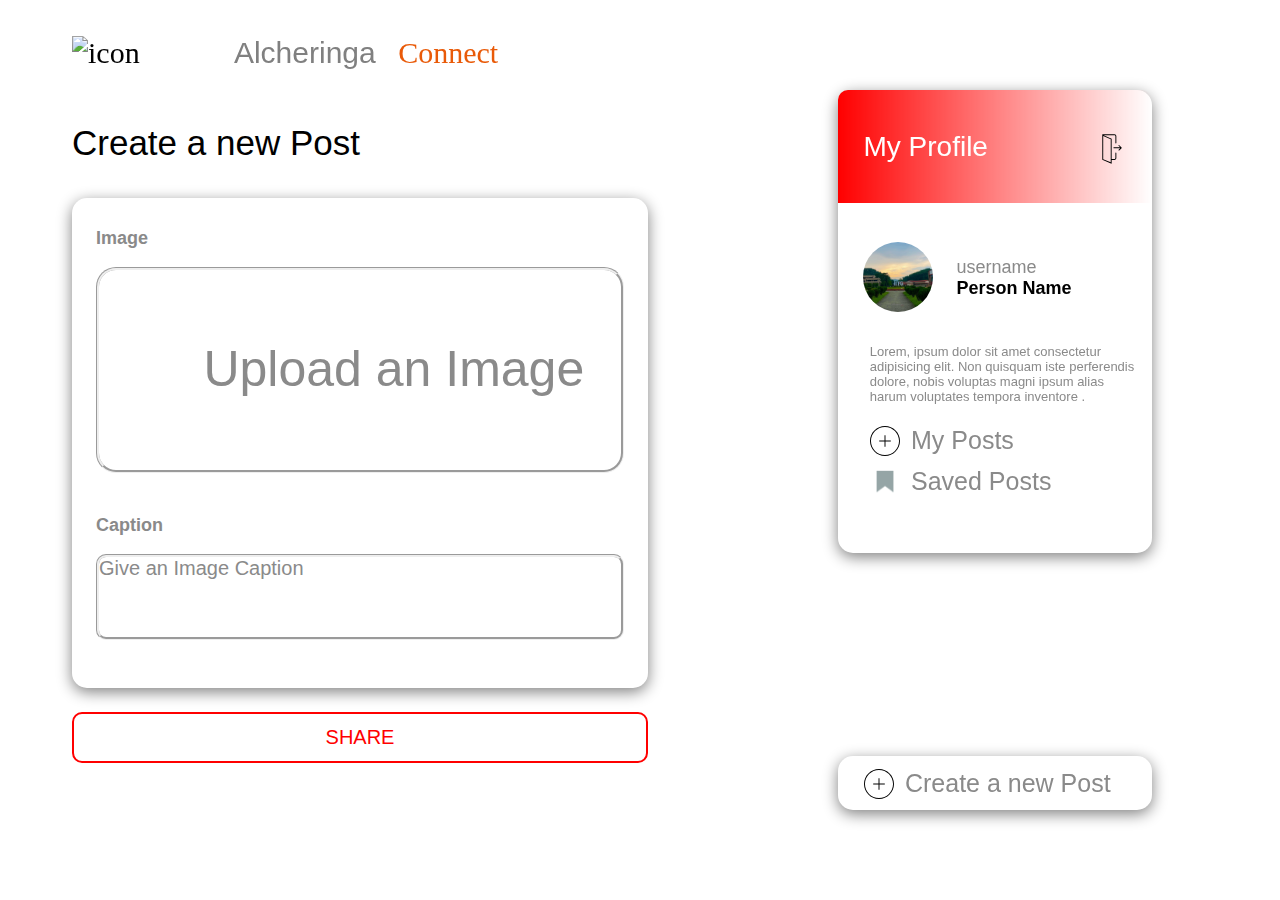
==== createpost.html @ d7d3c850 "project1 without JS" ====
<!DOCTYPE html>
<html lang="en">
<head>
    <meta charset="UTF-8">
    <meta http-equiv="X-UA-Compatible" content="IE=edge">
    <meta name="viewport" content="width=device-width, initial-scale=1.0">
    <title>PostCreation</title>
    <link rel="shortcut icon" href="https://alcherrecruit.s3.us-east-2.amazonaws.com/favicon.ico?X-Amz-Algorithm=AWS4-HMAC-SHA256&amp;X-Amz-Credential=AKIAZVP46HZNFDTHBYOB%2F20220703%2Fus-east-2%2Fs3%2Faws4_request&amp;X-Amz-Date=20220703T084919Z&amp;X-Amz-Expires=3600&amp;X-Amz-SignedHeaders=host&amp;X-Amz-Signature=c75d76b48791d917b451f2e4a4a43a2f0502479dc33f6cafdefa6a486983e690" type="image/x-icon">
    <link rel="stylesheet" href="createpost.css">
</head>
<body>
    <div class="header">
        <img src="favicon.ico" alt="icon Alcheringa" class="thumbnail">
        <p class="logo1">Alcheringa</p><p class="logo2">Connect</p>
    </div>
    <div class="main">
        <div class="createpostbox">
            <p class="heading">Create a new Post</p>
            <div class="box">
                <p class="imb" style="font-weight: bold;">Image</p>
                <div class="imageloadbox">
                    <p class="upc">Upload an Image</p>
                </div>
                <p class="imc" style="font-weight: bold;">Caption</p>
                <div class="captionbox">
                   <p class="imcap"> Give an Image Caption</p>
                </div>
            </div>
            <div class="sharebox">
                <a href="#"><button type="submit" class="share">SHARE</button></a>
            </div>
        </div>
        <div class="tab">
            <div class="top">
                <p class="Myposts">My Profile</p>
                <div class="signouticon"><a href="index.html"><img src="logout.svg" alt="logout"></a> </div>  
            </div>
            <div class="profile">
                <img src="icon.jpg" alt="profile" class="profileicon">
                <div class="profilename">
                    <p id="p1">username</p>
                    <p id="p2"><strong>Person Name</p>
                </div>
            </div>
            <div class="des">Lorem, ipsum dolor sit amet consectetur adipisicing elit. Non quisquam iste perferendis dolore, nobis voluptas magni ipsum alias harum voluptates tempora inventore .</div>
            <div class="mypostbutton">
                <a href="mypost.html"><img src="thin-add-button-svgrepo-com.svg" alt="addicon" class="addicon"></a>
                <p class="myp">My Posts</p> 
            </div>
            <div class="mysaved">
                <a href=""><img src="icons8-filled-bookmark-ribbon-32.png" alt="addicon" class="savedicon"></a>
                <p class="mya">Saved Posts</p> 
            </div>
        </div>
        <div class="createpost">
            <a href="createpost.html"><img src="thin-add-button-svgrepo-com.svg" alt="addicon" class="addicon"></a>
            <p class="myc">Create a new Post</p> 
        </div>
    </div>

</body>
</html>
---- createpost.css ----
body{
    padding-left: 5%;
    padding-top: 9%;
}
.header{
    position:fixed;
    top:4%;
    display:inline-flex;
    flex-direction: row;
    z-index: 1;
}
.thumbnail,.logo1,.logo2{
    padding-right: 5%;
    font-size: 30px;
    margin-bottom: 0px;
    margin-top: 0px;
}
img{
    height:30px;
    object-fit: contain;
}
.logo1{
    color: gray;
    font-family: 'Lucida Sans', 'Lucida Sans Regular', 'Lucida Grande', 'Lucida Sans Unicode', Geneva, Verdana, sans-serif;
}
.logo2{
    color:rgb(233, 90, 8);
    font-family: Georgia, 'Times New Roman', Times, serif;
}
/*header ends*/
/*main begins*/
.main{
    display: grid;
    grid-template-columns: 1fr 1fr;
}

.createpost{
    position: fixed;
    bottom:10%;
    right:10%;
    left:65.5%;
    color: rgb(138, 138, 138);
    box-shadow: 0px 4px 15px grey;
    border-radius: 15px;
    border-style: none;
    font-size: 18px;
}

.heading{
    font-family: Arial, Helvetica, sans-serif;
    font-size: 35px;
    font-weight: lighter;
    margin-top: 0px;
}


.tab{
    position: fixed;
    top: 10%;
    right:10%;
    left:65.5%;
    color: rgb(138, 138, 138);
    box-shadow: 0px 4px 15px grey;
    border-radius: 15px;
    border-style: none;
    font-size: 18px;
    padding-bottom: 4%;
}
.top{
    display: grid;
    grid-template-columns: 1fr 1fr;
    justify-content: space-between ;
    background-image: linear-gradient(to right, rgba(255,0,0,1),rgb(255,0,0,0));
    color: white;
    font-size: 28px;
    font-family: Arial, Helvetica, sans-serif;
    padding-top: 4%;
    padding-bottom: 4%;
    padding-left: 8%;
    box-sizing: border-box;
    border-top-left-radius: 10px;
    border-top-right-radius: 10px;
    width: 100%
}
.signouticon{
    position: absolute;
    right:5px;
    top:44px;
    padding-right: 20px;
}

.profile{
    vertical-align: top;
    padding-top: 12.5%;
    display: flex;
    flex-direction: row;
    padding-left: 8%;
}
#p1,#p2,.myp,.mya,.myc,.p3,.likes{
    margin-top: 0px;
    margin-bottom: 0px;
}
.profileicon{
    border-radius: 100%;
    height:70px;
}
.profilename{
    font-family: Arial, Helvetica, sans-serif;
    padding-top: 15px;
    padding-left: 8%;
}
#p2{
    color: black;
}

.des{
    font-family:Arial, Helvetica, sans-serif;
    padding-top: 10%;
    padding-left: 10%;
    padding-bottom: 5%;
    font-size: small;
    padding-right: 5%;
    font-weight: normal;
}
.mypostbutton,.mysaved{
    display: flex;
    flex-direction: row;
    justify-content:left;
    padding-left: 10%;
    padding-top: 2%;
}
.createpost{
    display: flex;
    flex-direction: row;
    padding-top: 1%;
    padding-left: 2%;
    padding-bottom:0.5%;
    padding-right: 1%;
}
.myp,.mya,.myc{
    font-size: 25px;
    padding-left: 4%;
    font-family:Arial, Helvetica, sans-serif;
    font-weight: lighter;
}
.box{
    padding-top: 2%;
    padding-left: 4%;
    padding-right: 4%;
    color: rgb(138, 138, 138);
    box-shadow: 0px 4px 15px grey;
    border-radius: 15px;
    border-style: none;
    font-size: 18px;
    padding-bottom: 8%;
    font-family:Arial, Helvetica, sans-serif;
    margin-right: 4%;
}
.share{
    color: red;
    background-color:white;
    border-radius: 10px;
    border-style: solid;
    border-color: red;
    font-size: 20px;
    padding-top: 2%;
    padding-bottom: 2%;
    margin-top: 4%;
    width: 96%;
}
.imageloadbox{
    position: relative;
    border-radius: 20px;
    border-style: groove;
    height:200px;
    font-size: 50px;
    font-weight: lighter;
}
.upc{
    position: absolute;
    top:10%;
    left:20%;
    font-family:'Segoe UI', Tahoma, Geneva, Verdana, sans-serif;
    font-weight: lighter;
}
.captionbox{
    position: relative;
    margin-top: 2%;
    border-radius: 10px;
    border-style: groove;
    height:80px;
    font-size: 20px;
    font-weight: lighter;
}
.imcap{
    position: absolute;
    top:0pxpx;
    margin-top: 0px;
}
.imc{
    margin-top: 8%;
}
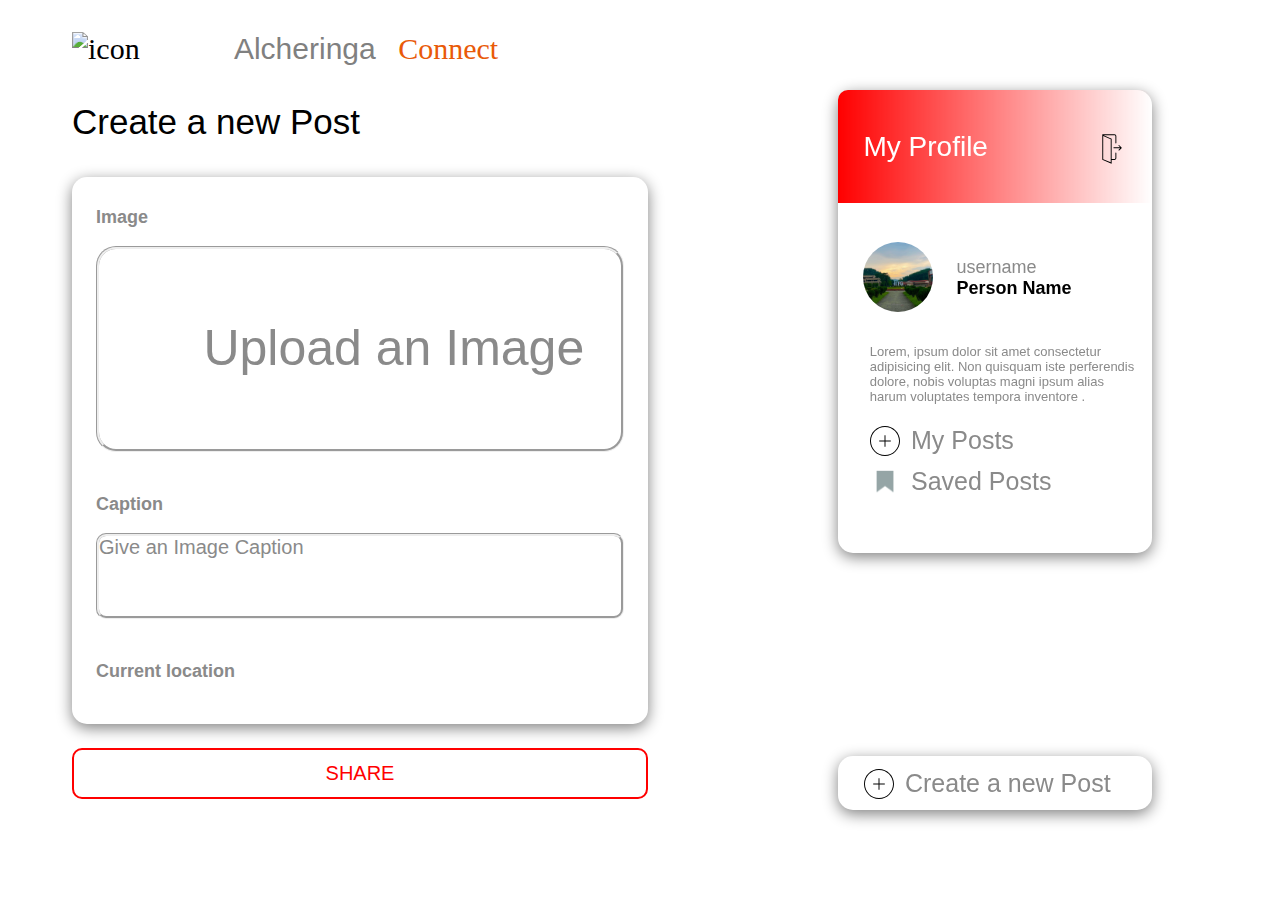
==== commit b19de72c: "Add files via upload" ====
--- a/createpost.html
+++ b/createpost.html
@@ -25,6 +25,8 @@
                 <div class="captionbox">
                    <p class="imcap"> Give an Image Caption</p>
                 </div>
+                <p class="imc" style="font-weight: bold;">Current location</p>
+                <div class="locbar"></div>
             </div>
             <div class="sharebox">
                 <a href="#"><button type="submit" class="share">SHARE</button></a>
@@ -57,6 +59,6 @@
             <p class="myc">Create a new Post</p> 
         </div>
     </div>
-
+ <script src="createpost.js"></script>
 </body>
 </html>--- a/createpost.css
+++ b/createpost.css
@@ -1,10 +1,10 @@
 body{
     padding-left: 5%;
-    padding-top: 9%;
 }
 .header{
-    position:fixed;
-    top:4%;
+    position:relative;
+    padding-top: 2%;
+    padding-bottom: 3%;
     display:inline-flex;
     flex-direction: row;
     z-index: 1;
@@ -152,7 +152,7 @@
     border-radius: 15px;
     border-style: none;
     font-size: 18px;
-    padding-bottom: 8%;
+    padding-bottom: 4%;
     font-family:Arial, Helvetica, sans-serif;
     margin-right: 4%;
 }
@@ -199,4 +199,7 @@
 }
 .imc{
     margin-top: 8%;
+}
+.locbar{
+    color: black;
 }